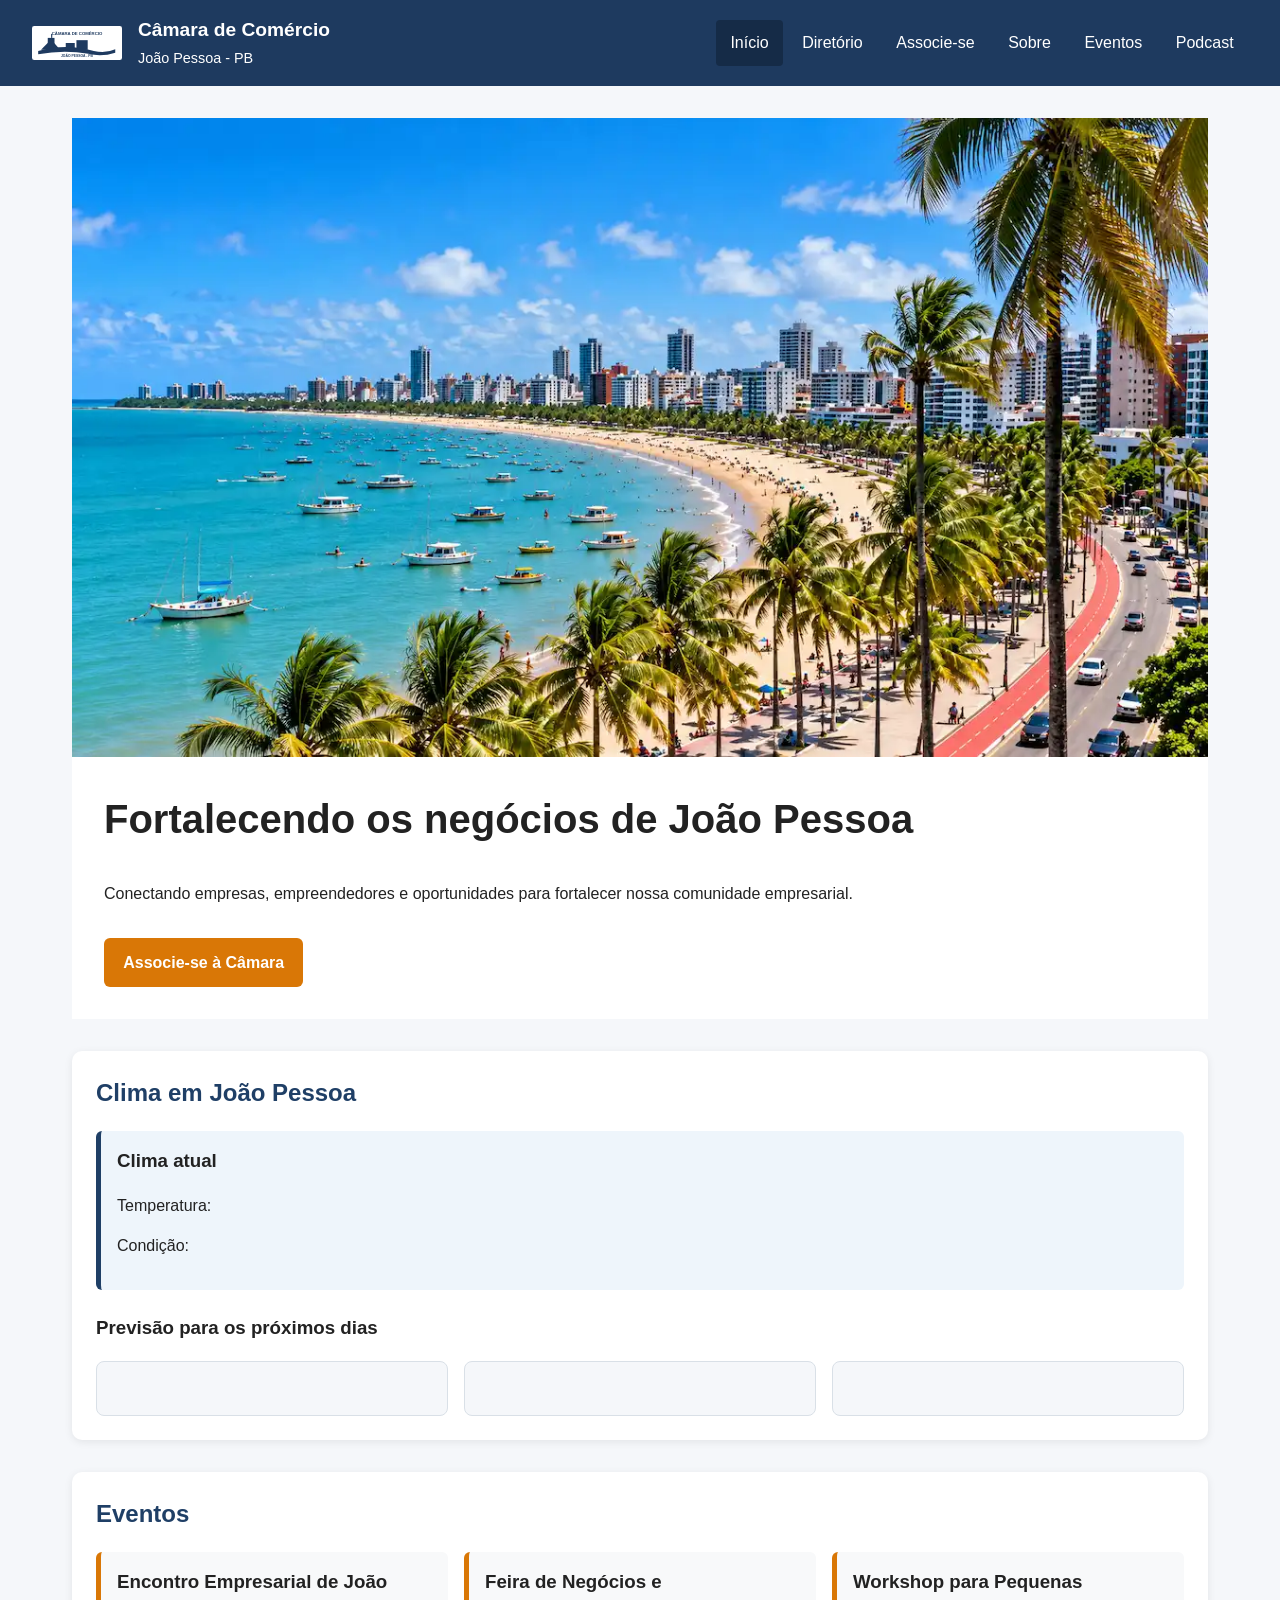
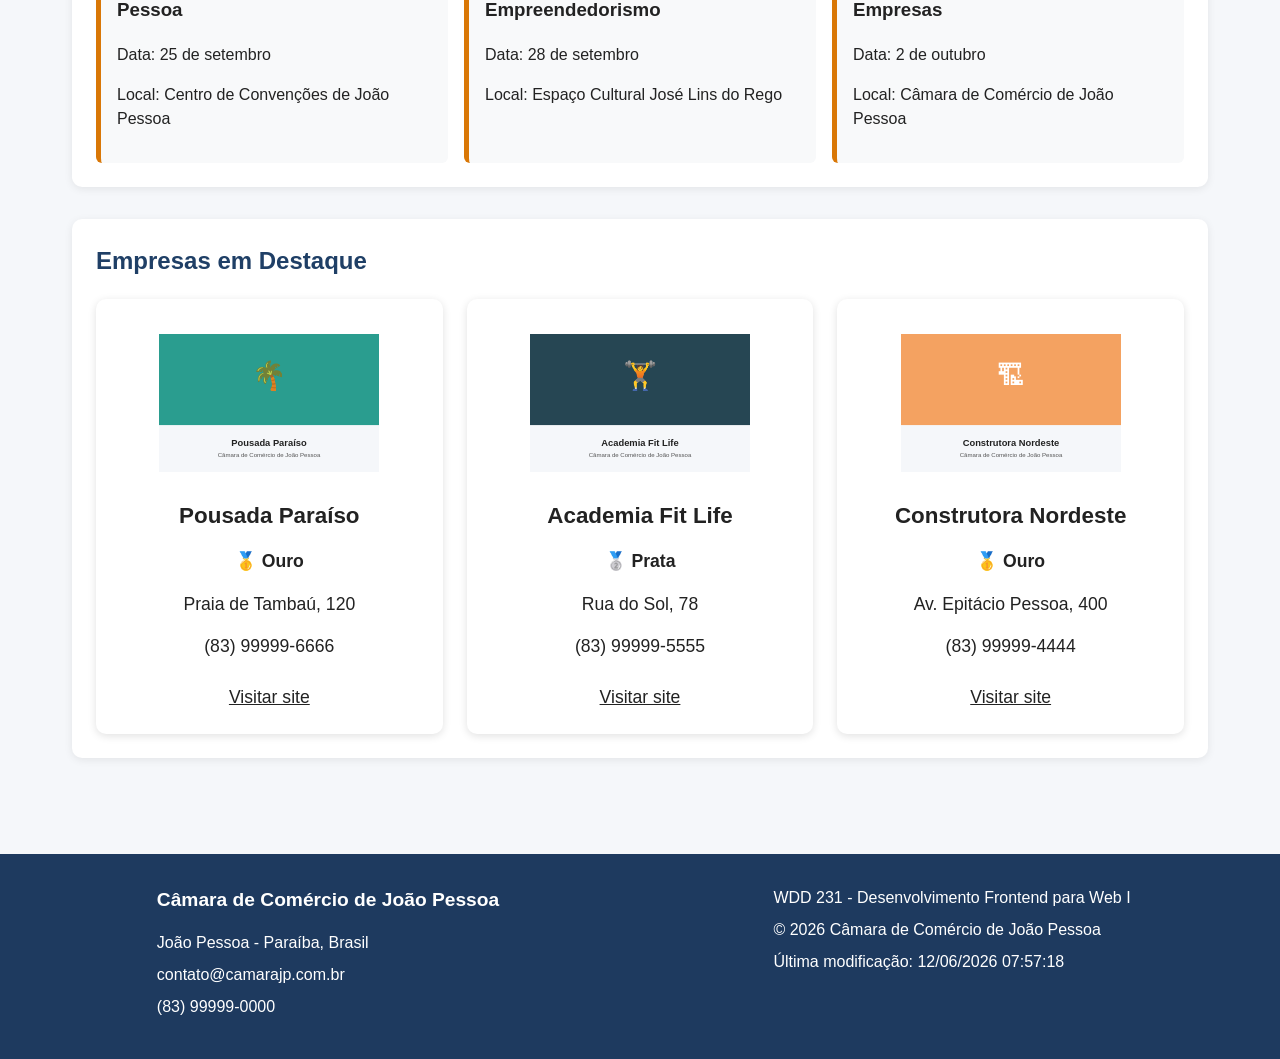
==== camara/index.html @ d1576c86 "..." ====
<!DOCTYPE html>
<html lang="pt-BR">

<head>
    <meta charset="UTF-8">
    <meta name="viewport" content="width=device-width, initial-scale=1.0">

    <meta name="description"
        content="Página inicial da Câmara de Comércio de João Pessoa, Paraíba. Conheça eventos, empresas associadas e informações da nossa comunidade empresarial.">

    <meta name="author" content="Davi Victor">

    <meta property="og:title" content="Câmara de Comércio de João Pessoa">

    <meta property="og:description"
        content="Conheça as empresas e organizações associadas à Câmara de Comércio de João Pessoa.">

    <meta property="og:image" content="https://davi-byu.github.io/wdd231/camara/imagens/camara_imagens/logo.svg">

    <meta property="og:url" content="https://davi-byu.github.io/wdd231/camara/">

    <meta property="og:type" content="website">

    <link rel="canonical" href="https://davi-byu.github.io/wdd231/camara/">

    <link rel="icon" href="imagens/camara_imagens/favicon.svg">

    <link rel="preconnect" href="https://fonts.googleapis.com">
    <link rel="preconnect" href="https://fonts.gstatic.com" crossorigin>

    <link href="https://fonts.googleapis.com/css2?family=Roboto:wght@400;500;700&display=swap" rel="stylesheet">

    <link rel="stylesheet" href="estilos/normalize.css">
    <link rel="stylesheet" href="estilos/telas-pequenas.css">
    <link rel="stylesheet" href="estilos/telas-grandes.css">

    <title>Câmara de Comércio de João Pessoa</title>
</head>

<body>

    <header class="cabecalho">

        <div class="identidade">

            <a href="index.html">
                <img src="imagens/camara_imagens/logo.svg" alt="Logo da Câmara de Comércio de João Pessoa">
            </a>

            <div>
                <p class="nome-site">Câmara de Comércio</p>
                <p class="cidade">João Pessoa - PB</p>
            </div>

        </div>

        <button class="botao-menu" id="botao-menu" type="button" aria-label="Abrir menu">
            ☰
        </button>

        <nav class="navegacao" id="navegacao">

            <a href="index.html" class="pagina-atual">
                Início
            </a>

            <a href="diretorio.html">
                Diretório
            </a>

            <a href="associe-se.html">
                Associe-se
            </a>

            <a href="sobre.html">
                Sobre
            </a>

            <a href="eventos.html">
                Eventos
            </a>

            <a href="podcast.html">
                Podcast
            </a>

        </nav>

    </header>

    <main>

        <!-- HERO -->
        <section class="hero">

            <img src="imagens/tambau.webp" alt="Orla de Tambaú em João Pessoa, Paraíba">

            <div class="hero-conteudo">

                <h1>Fortalecendo os negócios de João Pessoa</h1>

                <p>
                    Conectando empresas, empreendedores e oportunidades
                    para fortalecer nossa comunidade empresarial.
                </p>

                <a href="associe-se.html" class="botao-cta">
                    Associe-se à Câmara
                </a>

            </div>

        </section>


        <!-- CLIMA -->
        <section class="clima">

            <h2>Clima em João Pessoa</h2>

            <div class="clima-atual">

                <h3>Clima atual</h3>

                <p>
                    Temperatura:
                    <span id="temperatura-atual"></span>
                </p>

                <p>
                    Condição:
                    <span id="descricao-clima"></span>
                </p>

            </div>

            <div class="previsao">

                <h3>Previsão para os próximos dias</h3>

                <div class="previsao-dias">

                    <article>
                        <h4 id="dia-1"></h4>

                        <p>
                            <span id="temp-1"></span>
                        </p>
                    </article>

                    <article>
                        <h4 id="dia-2"></h4>

                        <p>
                            <span id="temp-2"></span>
                        </p>
                    </article>

                    <article>
                        <h4 id="dia-3"></h4>

                        <p>
                            <span id="temp-3"></span>
                        </p>
                    </article>

                </div>

            </div>

        </section>


        <!-- EVENTOS -->
        <section class="eventos">

            <h2>Eventos</h2>

            <div class="lista-eventos">

                <article>
                    <h3>Encontro Empresarial de João Pessoa</h3>

                    <p>
                        Data: 25 de setembro
                    </p>

                    <p>
                        Local: Centro de Convenções de João Pessoa
                    </p>
                </article>

                <article>
                    <h3>Feira de Negócios e Empreendedorismo</h3>

                    <p>
                        Data: 28 de setembro
                    </p>

                    <p>
                        Local: Espaço Cultural José Lins do Rego
                    </p>
                </article>

                <article>
                    <h3>Workshop para Pequenas Empresas</h3>

                    <p>
                        Data: 2 de outubro
                    </p>

                    <p>
                        Local: Câmara de Comércio de João Pessoa
                    </p>
                </article>

            </div>

        </section>


        <!-- EMPRESAS EM DESTAQUE -->
        <section class="destaques">

            <h2>Empresas em Destaque</h2>

            <div id="membros-destaque"></div>

        </section>

    </main>


    <!-- RODAPÉ -->
    <footer class="rodape">

        <div class="rodape-contato">

            <h2>Câmara de Comércio de João Pessoa</h2>

            <p>
                João Pessoa - Paraíba, Brasil
            </p>

            <p>
                contato@camarajp.com.br
            </p>

            <p>
                (83) 99999-0000
            </p>

        </div>

        <div class="rodape-desenvolvimento">

            <p>
                WDD 231 - Desenvolvimento Frontend para Web I
            </p>

            <p>
                © <span id="ano"></span>
                Câmara de Comércio de João Pessoa
            </p>

            <p>
                Última modificação:
                <span id="ultima-modificacao"></span>
            </p>

        </div>

    </footer>


    <script src="scripts/index.js"></script>

</body>

</html>
---- camara/estilos/telas-pequenas.css ----
body {
    font-family: Arial, Helvetica, sans-serif;
    color: #222;
    background-color: #f5f7fa;
}

.cabecalho {
    background-color: #1e3a5f;
    color: white;
    padding: 1rem;
}

.identidade {
    display: flex;
    align-items: center;
    gap: 1rem;
}

.identidade img {
    width: 70px;
    height: auto;
}

.identidade a {
    display: block;
}

.nome-site {
    font-size: 1.2rem;
    font-weight: bold;
    margin-bottom: 0.2rem;
}

.cidade {
    margin: 0;
    font-size: 0.9rem;
}

.botao-menu {
    display: block;
    margin: 1rem 0 0 auto;
    padding: 0.5rem 0.8rem;
    border: none;
    border-radius: 4px;
    background-color: white;
    color: #1e3a5f;
    cursor: pointer;
    font-size: 1.2rem;
}

.navegacao {
    display: none;
    flex-direction: column;
    gap: 0.3rem;
    margin-top: 1rem;
}

.navegacao.aberto {
    display: flex;
}

.navegacao a {
    display: block;
    padding: 0.7rem;
    text-decoration: none;
    border-radius: 4px;
    color: white;
}

.navegacao a:hover,
.navegacao .pagina-atual {
    background-color: #152b47;
}

main {
    width: 100%;
    max-width: 1200px;
    margin: 0 auto;
    padding: 1rem;
}

.titulo-pagina {
    text-align: center;
    padding: 1.5rem 0;
}

.titulo-pagina h1 {
    color: #1e3a5f;
    font-size: 2rem;
    margin-bottom: 0.7rem;
}

.titulo-pagina p {
    margin-bottom: 0;
}

.controles {
    display: flex;
    flex-direction: column;
    gap: 1rem;
    margin-bottom: 1.5rem;
}

.controles h2 {
    color: #1e3a5f;
    margin-bottom: 0;
}

.botoes-visualizacao {
    display: flex;
    gap: 0.5rem;
}

.botao-visualizacao {
    border: 1px solid #1e3a5f;
    background-color: white;
    color: #1e3a5f;
    padding: 0.6rem 1rem;
    border-radius: 4px;
    cursor: pointer;
}

.botao-visualizacao:hover,
.botao-visualizacao.ativo {
    background-color: #1e3a5f;
    color: white;
}

.grade {
    display: grid;
    grid-template-columns: 1fr;
    gap: 1rem;
}

.cartao {
    background-color: white;
    border: 1px solid #d5dbe0;
    border-radius: 8px;
    padding: 1rem;
    box-shadow: 0 2px 5px rgba(0, 0, 0, 0.08);
}

.cartao img {
    width: 100%;
    height: 180px;
    object-fit: cover;
    border-radius: 5px;
    margin-bottom: 1rem;
}

.cartao h3 {
    color: #1e3a5f;
    margin-bottom: 0.7rem;
}

.cartao p {
    margin-bottom: 0.6rem;
}

.cartao a {
    color: #1e3a5f;
    font-weight: bold;
}

.lista {
    display: flex;
    flex-direction: column;
    gap: 0.8rem;
}

.lista .cartao {
    display: grid;
    grid-template-columns: 100px 1fr;
    gap: 0.4rem 1rem;
    align-items: center;
}

.lista .cartao img {
    display: none;
}

.lista .cartao h3,
.lista .cartao p,
.lista .cartao a {
    margin: 0;
}

.rodape {
    background-color: #1e3a5f;
    color: white;
    padding: 2rem 1rem;
    margin-top: 2rem;
}

.rodape-contato,
.rodape-desenvolvimento {
    max-width: 1200px;
    margin: 0 auto;
}

.rodape h2 {
    font-size: 1.2rem;
}

.rodape p {
    margin-bottom: 0.5rem;
}

.rodape-desenvolvimento {
    border-top: 1px solid rgba(255, 255, 255, 0.3);
    margin-top: 1rem;
    padding-top: 1rem;
}

/* Banner */

.banner-tambau {
    position: relative;
    width: 100%;
    height: 280px;
    overflow: hidden;
    border-radius: 4px;
}

.banner-tambau img {
    width: 100%;
    height: 100%;
    object-fit: cover;
    display: block;
}

.banner-tambau::after {
    content: "";
    position: absolute;
    inset: 0;

    background: linear-gradient(90deg,
            rgba(0, 0, 0, 0.55),
            rgba(0, 0, 0, 0.20),
            rgba(0, 0, 0, 0.05));
}

.banner-conteudo {
    position: absolute;
    z-index: 2;
    top: 50%;
    left: 6%;
    transform: translateY(-50%);

    max-width: 650px;

    color: white;

    background-color: transparent;

    padding: 0;

    border-radius: 0;

    text-shadow: 2px 2px 4px rgba(0, 0, 0, 0.9);
}

.banner-conteudo h1 {
    margin: 0 0 15px;
    color: white;
    font-size: 2.5rem;
    line-height: 1.1;
}

.banner-conteudo p {
    margin: 0;
    color: white;
    font-size: 1.15rem;
    line-height: 1.6;
}

.localizacao-banner {
    display: flex;
    align-items: center;
    gap: 10px;
    margin-top: 20px;
    color: white;
    font-weight: 500;
    line-height: 1.4;
}

#membros-destaque {
    display: grid;
    grid-template-columns: 1fr;
    gap: 1rem;
}

.cartao-destaque {
    padding: 1rem;
    background-color: white;
    border-radius: 10px;
    text-align: center;
    box-shadow: 0 2px 6px rgb(0 0 0 / 15%);
}

.cartao-destaque img {
    width: 200px !important;
    height: 140px !important;
    object-fit: contain;
    display: block;
    margin: 0 auto 1rem;
}

.cartao-destaque h3 {
    margin: 0.5rem 0;
}

.cartao-destaque p {
    margin: 0.5rem 0;
}

.cartao-destaque a {
    display: inline-block;
    margin-top: 0.5rem;
}

#membros-destaque .cartao-destaque img {
    width: 220px !important;
    height: 160px !important;
    object-fit: contain;
    display: block;
    margin: 0 auto 1rem;
}

#membros-destaque .cartao-destaque h3 {
    font-size: 1.4rem;
    margin: 1rem 0;
}

#membros-destaque .cartao-destaque p {
    font-size: 1.1rem;
    margin: 1rem 0;
}

#membros-destaque .cartao-destaque a {
    font-size: 1.1rem;
}

main {
    max-width: 1200px;
    margin: 0 auto;
}

.hero {
    position: relative;
    margin-bottom: 2rem;
}

.hero img {
    width: 100%;
    display: block;
}

.hero-conteudo {
    padding: 1.5rem;
    background-color: white;
}

.hero-conteudo h1 {
    margin-top: 0;
    font-size: 2rem;
}

.botao-cta {
    display: inline-block;
    margin-top: 1rem;
    padding: 0.8rem 1.2rem;
    background-color: #d97706;
    color: white;
    text-decoration: none;
    font-weight: 700;
    border-radius: 6px;
}

.clima,
.eventos,
.destaques {
    margin: 2rem 0;
    padding: 1.5rem;
    background-color: white;
    border-radius: 10px;
    box-shadow: 0 2px 8px rgba(0, 0, 0, 0.08);
}

.clima h2,
.eventos h2,
.destaques h2 {
    margin-top: 0;
    color: #1f3f66;
}

.clima-atual {
    padding: 1rem;
    margin-bottom: 1.5rem;
    background-color: #eef5fb;
    border-left: 5px solid #1f3f66;
    border-radius: 6px;
}

.previsao-dias {
    display: grid;
    grid-template-columns: 1fr;
    gap: 1rem;
}

.previsao-dias article {
    padding: 1rem;
    text-align: center;
    background-color: #f5f7fa;
    border-radius: 8px;
    border: 1px solid #d9e0e7;
}

.previsao-dias h4 {
    margin-top: 0;
    color: #1f3f66;
}

.lista-eventos {
    display: grid;
    gap: 1rem;
}

.lista-eventos article {
    padding: 1rem;
    border-left: 5px solid #d97706;
    background-color: #f8f9fa;
    border-radius: 6px;
}

.lista-eventos h3 {
    margin-top: 0;
}

#membros-destaque {
    display: grid;
    grid-template-columns: 1fr;
    gap: 1.5rem;
}

#membros-destaque .cartao-destaque {
    padding: 1.5rem;
    background-color: #ffffff;
    border-radius: 10px;
    box-shadow: 0 2px 8px rgba(0, 0, 0, 0.12);
    text-align: center;
}
---- camara/estilos/telas-grandes.css ----
@media screen and (min-width: 700px) {

    .cabecalho {
        display: flex;
        align-items: center;
        justify-content: space-between;
        padding: 1rem 2rem;
    }

    .identidade img {
        width: 90px;
    }

    .botao-menu {
        display: none;
    }

    .navegacao {
        display: flex;
        flex-direction: row;
        align-items: center;
        margin-top: 0;
        gap: 0.3rem;
    }

    .navegacao a {
        padding: 0.7rem 0.9rem;
    }

    main {
        padding: 2rem;
    }

    .banner-tambau {
        height: 320px;
    }

    .banner-conteudo {
        left: 5%;
        max-width: 700px;
    }

    .banner-conteudo h1 {
        font-size: 2.7rem;
    }

    .banner-conteudo p {
        font-size: 1.1rem;
        max-width: 600px;
    }

    .titulo-pagina {
        padding: 2rem 0;
    }

    .titulo-pagina h1 {
        font-size: 2.5rem;
    }

    .controles {
        flex-direction: row;
        align-items: center;
        justify-content: space-between;
    }

    .grade {
        grid-template-columns: repeat(3, 1fr);
        gap: 1.5rem;
    }

    .cartao img {
        height: 180px;
    }

    .lista .cartao {
            grid-template-columns: 1fr;
        }
    
    .lista .cartao img {
            display: none;
        }

    .rodape {
        display: grid;
        grid-template-columns: 1fr 1fr;
        gap: 2rem;
        padding: 2rem;
    }

    .rodape-desenvolvimento {
        border-top: none;
        margin-top: 0;
        padding-top: 0;
    }
}

#membros-destaque {
    display: grid;
    grid-template-columns: repeat(3, 1fr);
    gap: 1.5rem;
}

.cartao-destaque {
    padding: 1.5rem;
}

.cartao-destaque img {
    width: 120px !important;
    height: 120px !important;
    object-fit: contain;
    display: block;
    margin: 0 auto 1rem;
}

@media (min-width: 768px) {
    .hero-conteudo {
        padding: 2rem;
    }

    .hero-conteudo h1 {
        font-size: 2.5rem;
    }

    .previsao-dias {
        grid-template-columns: repeat(3, 1fr);
    }

    .lista-eventos {
        grid-template-columns: repeat(3, 1fr);
    }

    #membros-destaque {
        grid-template-columns: repeat(3, 1fr);
    }
}
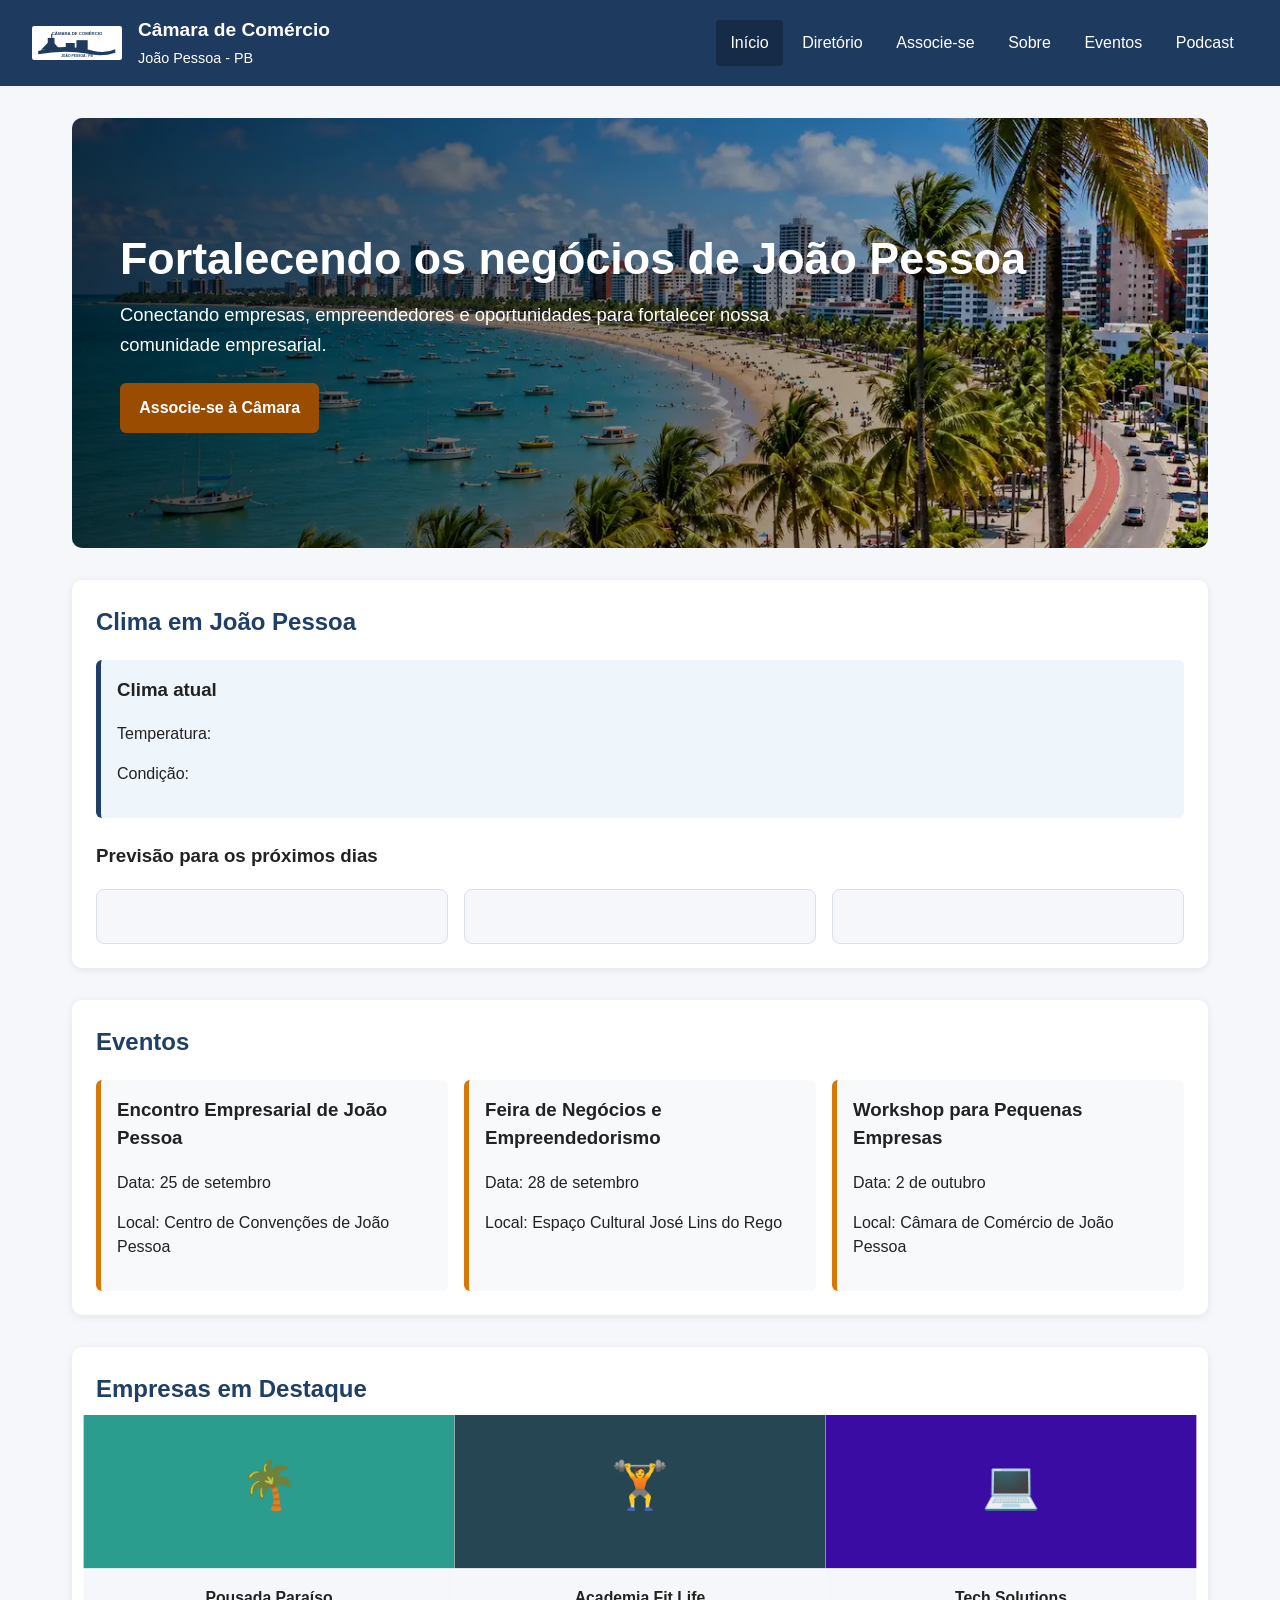
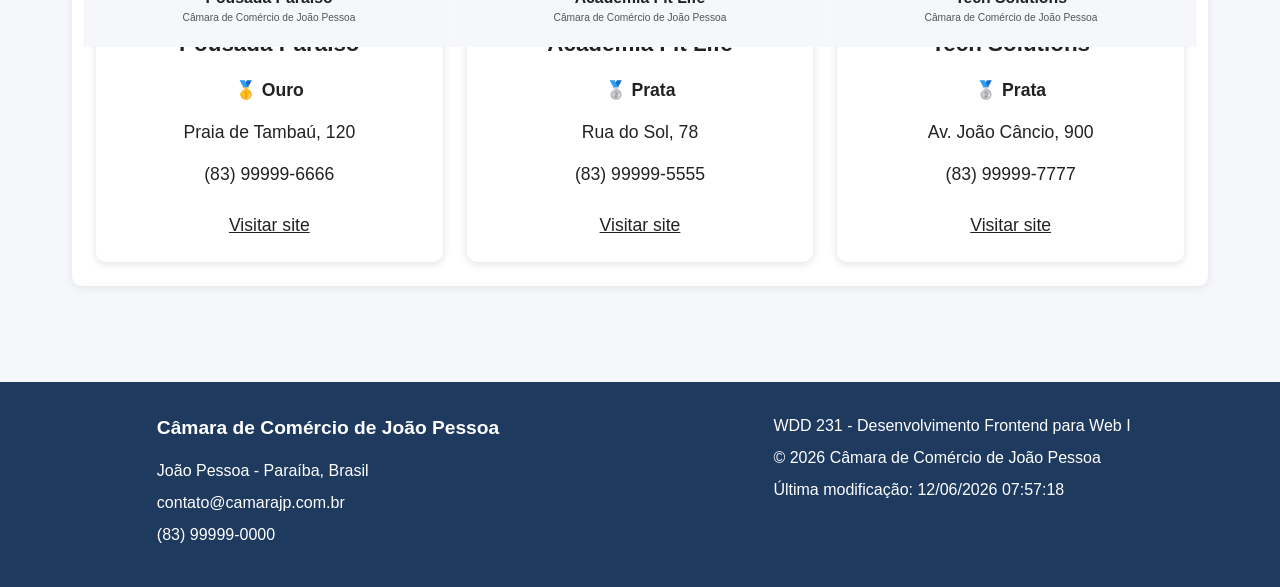
==== commit 658dc735: "Pagina concluida" ====
--- a/camara/index.html
+++ b/camara/index.html
@@ -68,7 +68,7 @@
                 Diretório
             </a>
 
-            <a href="associe-se.html">
+            <a href="associacao.html">
                 Associe-se
             </a>
 
@@ -90,21 +90,22 @@
 
     <main>
 
-        <!-- HERO -->
         <section class="hero">
 
             <img src="imagens/tambau.webp" alt="Orla de Tambaú em João Pessoa, Paraíba">
 
             <div class="hero-conteudo">
 
-                <h1>Fortalecendo os negócios de João Pessoa</h1>
+                <h1>
+                    Fortalecendo os negócios de João Pessoa
+                </h1>
 
                 <p>
                     Conectando empresas, empreendedores e oportunidades
                     para fortalecer nossa comunidade empresarial.
                 </p>
 
-                <a href="associe-se.html" class="botao-cta">
+                <a href="associacao.html" class="botao-cta">
                     Associe-se à Câmara
                 </a>
 
@@ -112,8 +113,6 @@
 
         </section>
 
-
-        <!-- CLIMA -->
         <section class="clima">
 
             <h2>Clima em João Pessoa</h2>
@@ -141,27 +140,33 @@
                 <div class="previsao-dias">
 
                     <article>
+
                         <h4 id="dia-1"></h4>
 
                         <p>
                             <span id="temp-1"></span>
                         </p>
+
                     </article>
 
                     <article>
+
                         <h4 id="dia-2"></h4>
 
                         <p>
                             <span id="temp-2"></span>
                         </p>
+
                     </article>
 
                     <article>
+
                         <h4 id="dia-3"></h4>
 
                         <p>
                             <span id="temp-3"></span>
                         </p>
+
                     </article>
 
                 </div>
@@ -170,8 +175,6 @@
 
         </section>
 
-
-        <!-- EVENTOS -->
         <section class="eventos">
 
             <h2>Eventos</h2>
@@ -179,7 +182,10 @@
             <div class="lista-eventos">
 
                 <article>
-                    <h3>Encontro Empresarial de João Pessoa</h3>
+
+                    <h3>
+                        Encontro Empresarial de João Pessoa
+                    </h3>
 
                     <p>
                         Data: 25 de setembro
@@ -188,10 +194,14 @@
                     <p>
                         Local: Centro de Convenções de João Pessoa
                     </p>
+
                 </article>
 
                 <article>
-                    <h3>Feira de Negócios e Empreendedorismo</h3>
+
+                    <h3>
+                        Feira de Negócios e Empreendedorismo
+                    </h3>
 
                     <p>
                         Data: 28 de setembro
@@ -200,10 +210,14 @@
                     <p>
                         Local: Espaço Cultural José Lins do Rego
                     </p>
+
                 </article>
 
                 <article>
-                    <h3>Workshop para Pequenas Empresas</h3>
+
+                    <h3>
+                        Workshop para Pequenas Empresas
+                    </h3>
 
                     <p>
                         Data: 2 de outubro
@@ -212,14 +226,13 @@
                     <p>
                         Local: Câmara de Comércio de João Pessoa
                     </p>
+
                 </article>
 
             </div>
 
         </section>
 
-
-        <!-- EMPRESAS EM DESTAQUE -->
         <section class="destaques">
 
             <h2>Empresas em Destaque</h2>
@@ -230,13 +243,13 @@
 
     </main>
 
-
-    <!-- RODAPÉ -->
     <footer class="rodape">
 
         <div class="rodape-contato">
 
-            <h2>Câmara de Comércio de João Pessoa</h2>
+            <h2>
+                Câmara de Comércio de João Pessoa
+            </h2>
 
             <p>
                 João Pessoa - Paraíba, Brasil
@@ -272,7 +285,6 @@
 
     </footer>
 
-
     <script src="scripts/index.js"></script>
 
 </body>
--- a/camara/estilos/telas-pequenas.css
+++ b/camara/estilos/telas-pequenas.css
@@ -212,8 +212,6 @@
     padding-top: 1rem;
 }
 
-/* Banner */
-
 .banner-tambau {
     position: relative;
     width: 100%;
@@ -233,7 +231,6 @@
     content: "";
     position: absolute;
     inset: 0;
-
     background: linear-gradient(90deg,
             rgba(0, 0, 0, 0.55),
             rgba(0, 0, 0, 0.20),
@@ -246,17 +243,11 @@
     top: 50%;
     left: 6%;
     transform: translateY(-50%);
-
     max-width: 650px;
-
-    color: white;
-
+    color: white;
     background-color: transparent;
-
     padding: 0;
-
     border-radius: 0;
-
     text-shadow: 2px 2px 4px rgba(0, 0, 0, 0.9);
 }
 
@@ -284,93 +275,63 @@
     line-height: 1.4;
 }
 
-#membros-destaque {
-    display: grid;
-    grid-template-columns: 1fr;
-    gap: 1rem;
-}
-
-.cartao-destaque {
-    padding: 1rem;
-    background-color: white;
-    border-radius: 10px;
-    text-align: center;
-    box-shadow: 0 2px 6px rgb(0 0 0 / 15%);
-}
-
-.cartao-destaque img {
-    width: 200px !important;
-    height: 140px !important;
-    object-fit: contain;
-    display: block;
-    margin: 0 auto 1rem;
-}
-
-.cartao-destaque h3 {
-    margin: 0.5rem 0;
-}
-
-.cartao-destaque p {
-    margin: 0.5rem 0;
-}
-
-.cartao-destaque a {
-    display: inline-block;
-    margin-top: 0.5rem;
-}
-
-#membros-destaque .cartao-destaque img {
-    width: 220px !important;
-    height: 160px !important;
-    object-fit: contain;
-    display: block;
-    margin: 0 auto 1rem;
-}
-
-#membros-destaque .cartao-destaque h3 {
-    font-size: 1.4rem;
-    margin: 1rem 0;
-}
-
-#membros-destaque .cartao-destaque p {
-    font-size: 1.1rem;
-    margin: 1rem 0;
-}
-
-#membros-destaque .cartao-destaque a {
-    font-size: 1.1rem;
-}
-
-main {
-    max-width: 1200px;
-    margin: 0 auto;
-}
-
 .hero {
     position: relative;
     margin-bottom: 2rem;
+    min-height: 380px;
+    overflow: hidden;
+    border-radius: 10px;
 }
 
 .hero img {
     width: 100%;
+    height: 380px;
+    object-fit: cover;
     display: block;
 }
 
+.hero::after {
+    content: "";
+    position: absolute;
+    inset: 0;
+    background: linear-gradient(90deg,
+            rgba(0, 0, 0, 0.75),
+            rgba(0, 0, 0, 0.45),
+            rgba(0, 0, 0, 0.15));
+}
+
 .hero-conteudo {
-    padding: 1.5rem;
-    background-color: white;
+    position: absolute;
+    z-index: 2;
+    top: 50%;
+    left: 1.5rem;
+    right: 1.5rem;
+    transform: translateY(-50%);
+    padding: 0;
+    background-color: transparent;
+    color: white;
 }
 
 .hero-conteudo h1 {
-    margin-top: 0;
+    margin: 0 0 1rem;
+    color: white;
     font-size: 2rem;
+    line-height: 1.15;
+}
+
+.hero-conteudo p {
+    max-width: 650px;
+    margin: 0;
+    color: white;
+    font-size: 1rem;
+    line-height: 1.6;
 }
 
 .botao-cta {
     display: inline-block;
-    margin-top: 1rem;
+    margin-top: 1.5rem;
     padding: 0.8rem 1.2rem;
-    background-color: #d97706;
+    background-color: #9a4d00;
     color: white;
     text-decoration: none;
     font-weight: 700;
@@ -443,10 +404,197 @@
     gap: 1.5rem;
 }
 
-#membros-destaque .cartao-destaque {
+.cartao-destaque {
     padding: 1.5rem;
     background-color: #ffffff;
     border-radius: 10px;
     box-shadow: 0 2px 8px rgba(0, 0, 0, 0.12);
     text-align: center;
+}
+
+.cartao-destaque img {
+    width: 280px !important;
+    height: 160px !important;
+    object-fit: contain;
+    display: block;
+    margin: 0 auto 1rem;
+    transform: scale(1.45);
+}
+
+.cartao-destaque h3 {
+    font-size: 1.4rem;
+    margin: 1rem 0;
+}
+
+.cartao-destaque p {
+    font-size: 1.1rem;
+    margin: 1rem 0;
+}
+
+.cartao-destaque a {
+    display: inline-block;
+    margin-top: 0.5rem;
+    font-size: 1.1rem;
+}
+
+@media (min-width: 768px) {
+    .hero {
+        min-height: 430px;
+    }
+
+    .hero img {
+        height: 430px;
+    }
+
+    .hero-conteudo {
+        left: 3rem;
+        right: 3rem;
+    }
+
+    .hero-conteudo h1 {
+        font-size: 2.8rem;
+    }
+
+    .hero-conteudo p {
+        font-size: 1.15rem;
+    }
+
+    .previsao-dias {
+        grid-template-columns: repeat(3, 1fr);
+    }
+
+    .lista-eventos {
+        grid-template-columns: repeat(3, 1fr);
+    }
+
+    #membros-destaque {
+        grid-template-columns: repeat(3, 1fr);
+    }
+}
+
+.area-associacao {
+    width: 90%;
+    max-width: 1200px;
+    margin: 2rem auto;
+}
+
+.formulario-associacao {
+    display: flex;
+    flex-direction: column;
+    gap: 1rem;
+}
+
+.formulario-associacao label {
+    display: flex;
+    flex-direction: column;
+    gap: 0.4rem;
+    font-weight: 500;
+}
+
+.formulario-associacao input,
+.formulario-associacao textarea {
+    padding: 0.7rem;
+    border: 1px solid #999;
+    border-radius: 5px;
+    font: inherit;
+}
+
+.formulario-associacao fieldset {
+    padding: 1rem;
+    border: 1px solid #999;
+    border-radius: 5px;
+}
+
+.formulario-associacao fieldset label {
+    display: block;
+    margin: 0.5rem 0;
+}
+
+.formulario-associacao input[type="submit"] {
+    cursor: pointer;
+    font-weight: 700;
+}
+
+.cartoes-associacao {
+    display: grid;
+    grid-template-columns: 1fr;
+    gap: 1rem;
+    margin-top: 2rem;
+}
+
+.cartao-associacao {
+    padding: 1.5rem;
+    text-align: center;
+    border-radius: 10px;
+    background-color: #ffffff;
+    border: 2px solid #1f416b;
+    box-shadow: 0 3px 8px rgba(0, 0, 0, 0.15);
+    opacity: 0;
+    transform: translateY(30px);
+    animation: entradaCartao 0.8s ease forwards;
+}
+
+.cartao-associacao:nth-child(1) {
+    animation-delay: 0.1s;
+}
+
+.cartao-associacao:nth-child(2) {
+    animation-delay: 0.3s;
+}
+
+.cartao-associacao:nth-child(3) {
+    animation-delay: 0.5s;
+}
+
+.cartao-associacao:nth-child(4) {
+    animation-delay: 0.7s;
+}
+
+@keyframes entradaCartao {
+    from {
+        opacity: 0;
+        transform: translateY(30px);
+    }
+
+    to {
+        opacity: 1;
+        transform: translateY(0);
+    }
+}
+
+.link-modal {
+    display: inline-block;
+    margin-top: 1rem;
+    font-weight: 700;
+    color: #1f416b;
+}
+
+dialog {
+    width: 85%;
+    max-width: 500px;
+    padding: 2rem;
+    border: none;
+    border-radius: 10px;
+    box-shadow: 0 5px 20px rgba(0, 0, 0, 0.3);
+}
+
+dialog::backdrop {
+    background-color: rgba(0, 0, 0, 0.55);
+}
+
+dialog h2 {
+    color: #1f416b;
+}
+
+dialog li {
+    margin-bottom: 0.5rem;
+}
+
+.fechar-modal {
+    margin-top: 1rem;
+    padding: 0.7rem 1.2rem;
+    border: none;
+    border-radius: 5px;
+    cursor: pointer;
+    font-weight: 700;
 }
--- a/camara/estilos/telas-grandes.css
+++ b/camara/estilos/telas-grandes.css
@@ -1,5 +1,4 @@
 @media screen and (min-width: 700px) {
-
     .cabecalho {
         display: flex;
         align-items: center;
@@ -73,12 +72,12 @@
     }
 
     .lista .cartao {
-            grid-template-columns: 1fr;
-        }
-    
+        grid-template-columns: 1fr;
+    }
+
     .lista .cartao img {
-            display: none;
-        }
+        display: none;
+    }
 
     .rodape {
         display: grid;
@@ -92,33 +91,18 @@
         margin-top: 0;
         padding-top: 0;
     }
-}
 
-#membros-destaque {
-    display: grid;
-    grid-template-columns: repeat(3, 1fr);
-    gap: 1.5rem;
-}
-
-.cartao-destaque {
-    padding: 1.5rem;
-}
-
-.cartao-destaque img {
-    width: 120px !important;
-    height: 120px !important;
-    object-fit: contain;
-    display: block;
-    margin: 0 auto 1rem;
-}
-
-@media (min-width: 768px) {
     .hero-conteudo {
-        padding: 2rem;
+        left: 3rem;
+        right: 3rem;
     }
 
     .hero-conteudo h1 {
-        font-size: 2.5rem;
+        font-size: 2.8rem;
+    }
+
+    .hero-conteudo p {
+        font-size: 1.15rem;
     }
 
     .previsao-dias {
@@ -132,4 +116,30 @@
     #membros-destaque {
         grid-template-columns: repeat(3, 1fr);
     }
+}
+
+.area-associacao {
+    display: grid;
+    grid-template-columns: 2fr 1fr;
+    gap: 2rem;
+    align-items: start;
+}
+
+.formulario-associacao {
+    grid-column: 1;
+}
+
+.cartoes-associacao {
+    grid-column: 2;
+    display: grid;
+    grid-template-columns: 1fr;
+    gap: 1rem;
+    margin-top: 0;
+}
+
+.cartao-associacao {
+    min-height: 150px;
+    display: flex;
+    flex-direction: column;
+    justify-content: center;
 }
